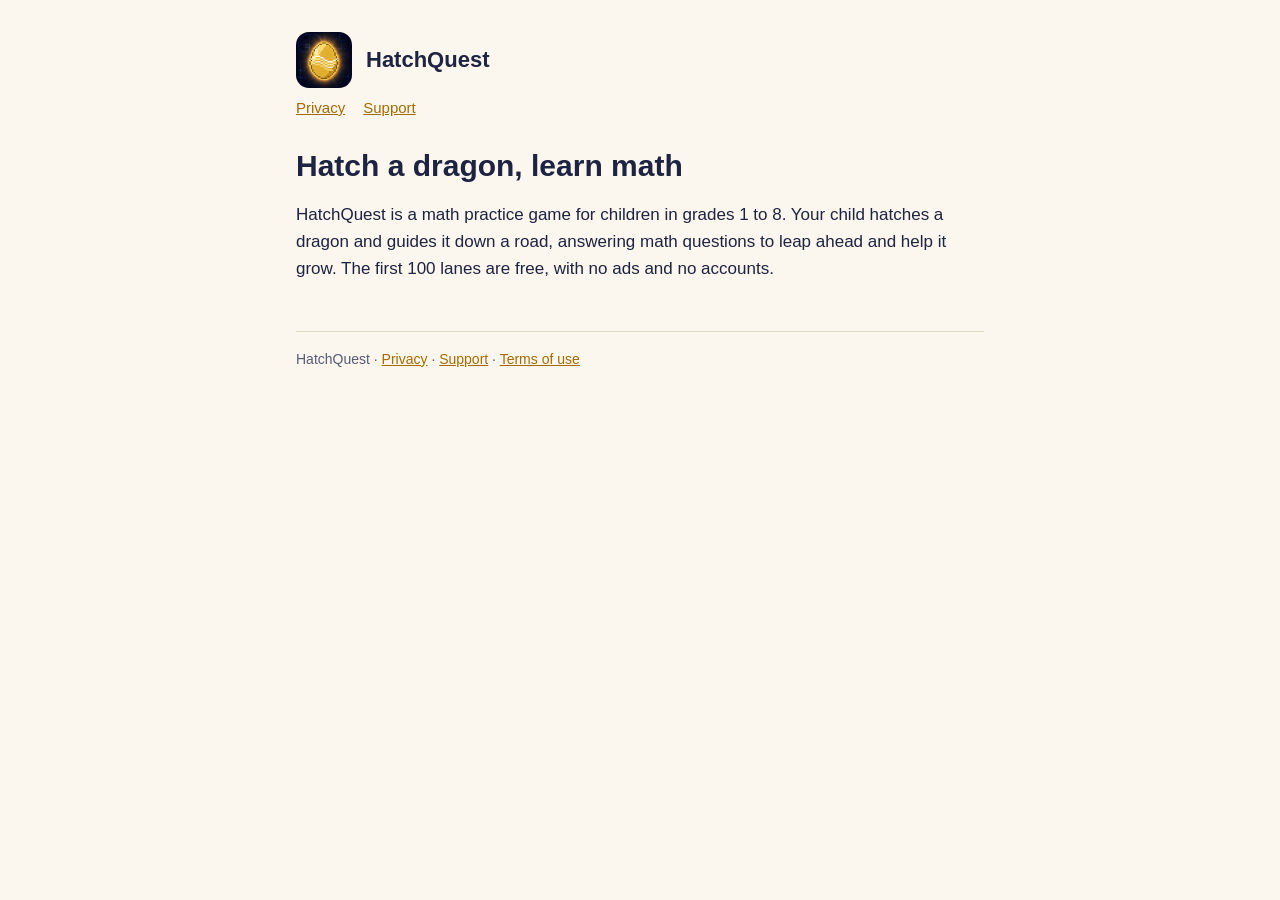
==== index.html @ 8ed1a0ce "HatchQuest website: home, privacy policy and support pages" ====
<!doctype html>
<html lang="en">
<head>
<meta charset="utf-8">
<meta name="viewport" content="width=device-width, initial-scale=1">
<title>HatchQuest</title>
<link rel="icon" href="icon.png">
<link rel="stylesheet" href="style.css">
</head>
<body>
<main>
<header><img src="icon.png" alt=""><a href="./">HatchQuest</a></header>
<nav><a href="privacy/">Privacy</a><a href="support/">Support</a></nav>
<h1>Hatch a dragon, learn math</h1>
<p>HatchQuest is a math practice game for children in grades 1 to 8. Your child hatches a dragon and guides it down a road, answering math questions to leap ahead and help it grow. The first 100 lanes are free, with no ads and no accounts.</p>
<footer>HatchQuest · <a href="privacy/">Privacy</a> · <a href="support/">Support</a> · <a href="https://www.apple.com/legal/internet-services/itunes/dev/stdeula/">Terms of use</a></footer>
</main>
</body>
</html>
---- style.css ----
:root {
  --bg: #fbf7ee;
  --ink: #1d2340;
  --dim: #555b78;
  --line: #e4dccb;
  --gold: #a66a00;
  --card: #ffffff;
}
@media (prefers-color-scheme: dark) {
  :root {
    --bg: #161a30;
    --ink: #eef0fa;
    --dim: #a9aec8;
    --line: #2c3256;
    --gold: #f2c14e;
    --card: #1d2340;
  }
}
* { box-sizing: border-box; }
body {
  margin: 0;
  background: var(--bg);
  color: var(--ink);
  font: 17px/1.6 -apple-system, BlinkMacSystemFont, "Segoe UI", Roboto, Helvetica, Arial, sans-serif;
}
main { max-width: 720px; margin: 0 auto; padding: 32px 16px 64px; }
header { display: flex; align-items: center; gap: 14px; margin-bottom: 8px; }
header img { width: 56px; height: 56px; border-radius: 13px; }
header a { color: inherit; text-decoration: none; font-weight: 700; font-size: 22px; }
nav { display: flex; gap: 18px; margin: 8px 0 28px; font-size: 15px; }
nav a { color: var(--gold); }
h1 { font-size: 30px; line-height: 1.2; margin: 0 0 6px; }
h2 { font-size: 21px; margin: 32px 0 6px; }
.meta { color: var(--dim); font-size: 15px; margin: 0 0 20px; }
.short { background: var(--card); border: 1px solid var(--line); border-radius: 14px; padding: 4px 20px; }
a { color: var(--gold); }
ul { padding-left: 22px; }
footer { margin-top: 48px; padding-top: 16px; border-top: 1px solid var(--line); color: var(--dim); font-size: 14px; }
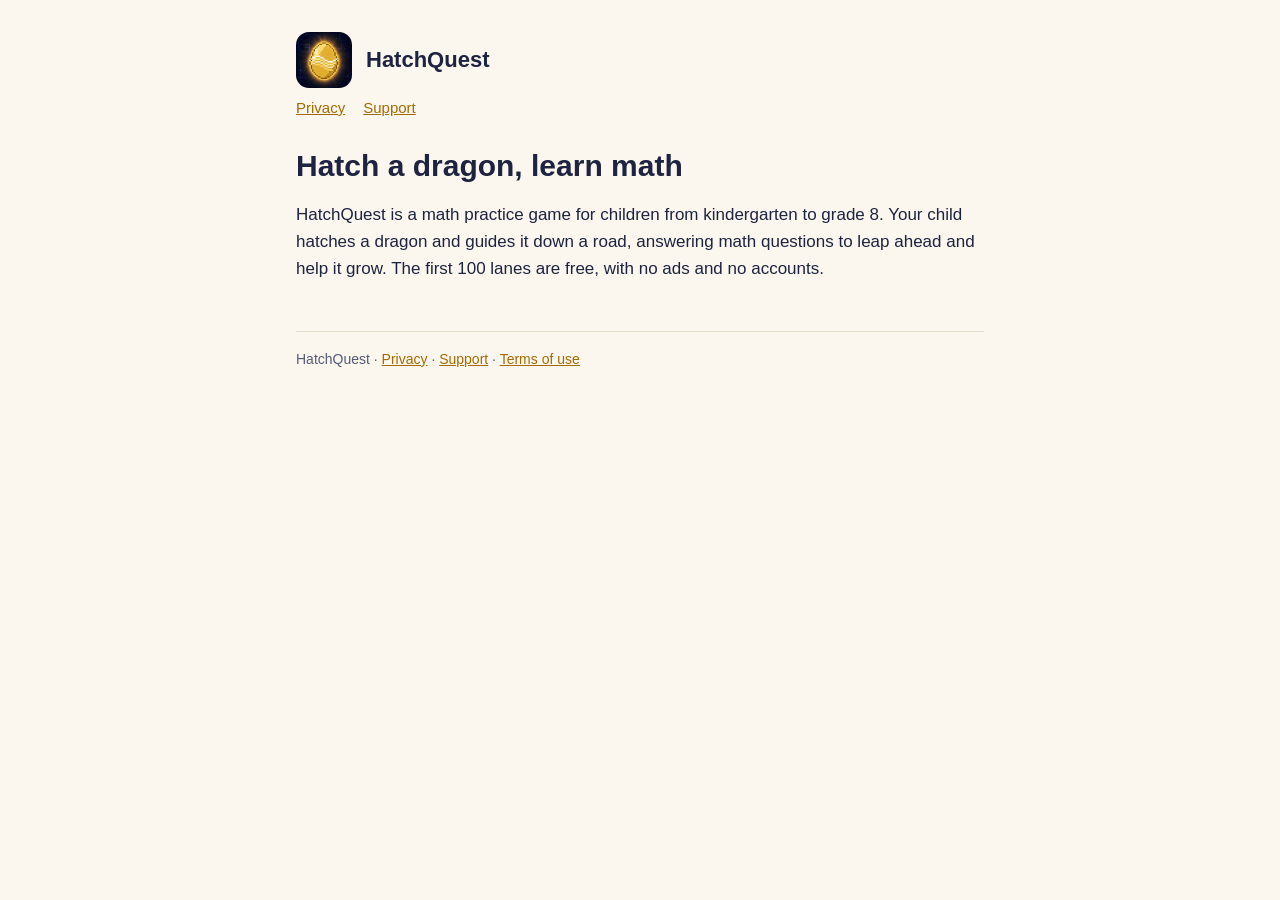
==== commit a26472d8: "Kindergarten to grade 8, and the gate asks a birth year Co-Authored-By: Claude Opus 5.5 <noreply@ant" ====
--- a/index.html
+++ b/index.html
@@ -12,7 +12,7 @@
 <header><img src="icon.png" alt=""><a href="./">HatchQuest</a></header>
 <nav><a href="privacy/">Privacy</a><a href="support/">Support</a></nav>
 <h1>Hatch a dragon, learn math</h1>
-<p>HatchQuest is a math practice game for children in grades 1 to 8. Your child hatches a dragon and guides it down a road, answering math questions to leap ahead and help it grow. The first 100 lanes are free, with no ads and no accounts.</p>
+<p>HatchQuest is a math practice game for children from kindergarten to grade 8. Your child hatches a dragon and guides it down a road, answering math questions to leap ahead and help it grow. The first 100 lanes are free, with no ads and no accounts.</p>
 <footer>HatchQuest · <a href="privacy/">Privacy</a> · <a href="support/">Support</a> · <a href="https://www.apple.com/legal/internet-services/itunes/dev/stdeula/">Terms of use</a></footer>
 </main>
 </body>
